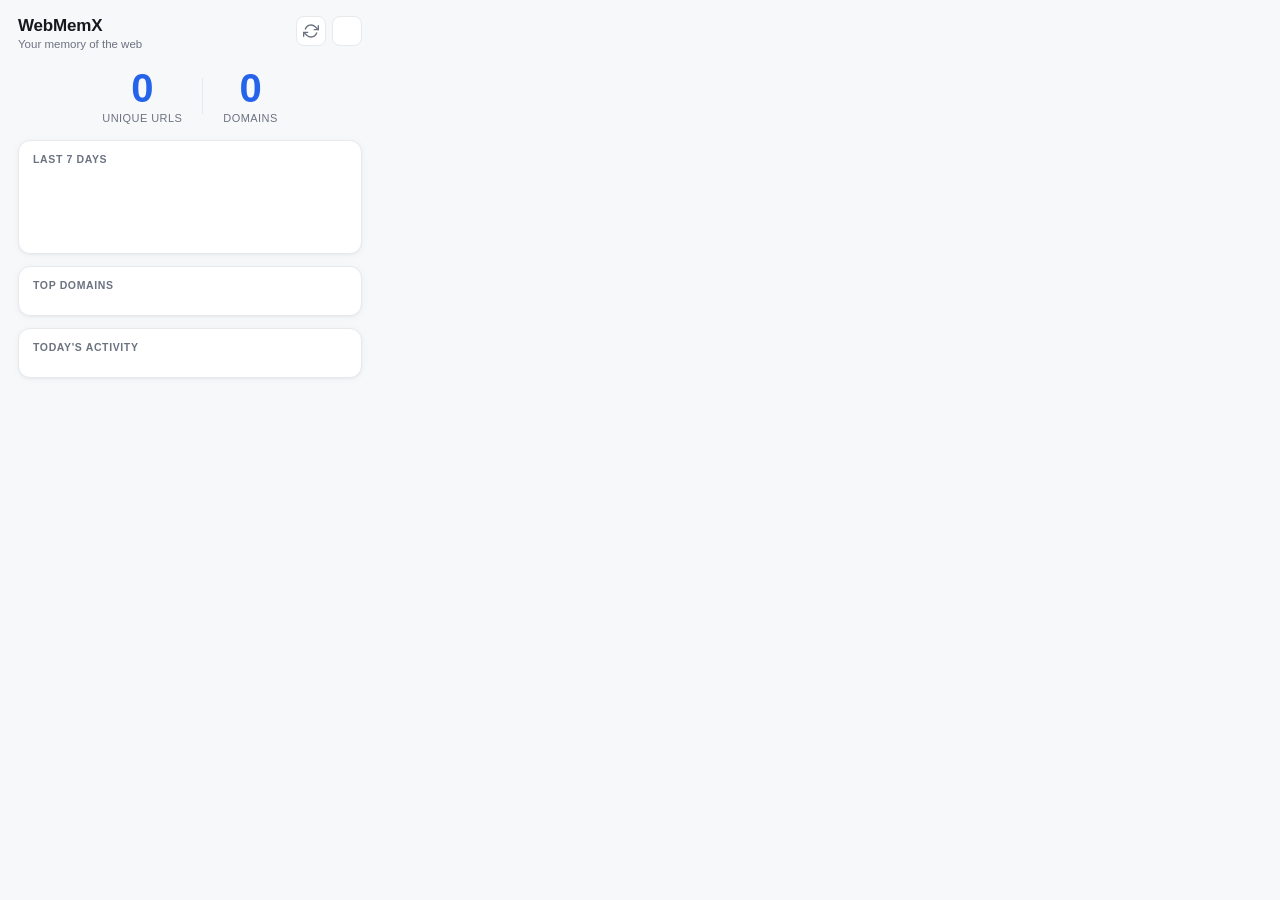
==== src/popup/popup.html @ b7718a19 "Initial commit: WebMemX Chrome extension MVP Privacy-first Manifest V3 extension that locally tracks" ====
<!DOCTYPE html>
<html lang="en">
<head>
<meta charset="UTF-8" />
<title>WebMemX</title>
<link rel="stylesheet" href="popup.css" />
</head>
<body>
  <header>
    <div class="brand">
      <h1>WebMemX</h1>
      <p class="tagline">Your memory of the web</p>
    </div>
    <div class="actions">
      <button id="rescan-btn" class="icon-btn" type="button" title="Rescan browser history" aria-label="Rescan browser history">
        <svg id="rescan-icon" viewBox="0 0 24 24" width="16" height="16" fill="none" stroke="currentColor" stroke-width="2" stroke-linecap="round" stroke-linejoin="round">
          <polyline points="23 4 23 10 17 10"></polyline>
          <polyline points="1 20 1 14 7 14"></polyline>
          <path d="M3.51 9a9 9 0 0 1 14.85-3.36L23 10M1 14l4.64 4.36A9 9 0 0 0 20.49 15"></path>
        </svg>
      </button>
      <button id="theme-btn" class="icon-btn" type="button" title="Theme: Auto" aria-label="Toggle theme">
        <span id="theme-icon"></span>
      </button>
    </div>
  </header>

  <div class="status-bar" id="status-bar" hidden></div>

  <main>
    <section class="hero">
      <div class="hero-stat">
        <div class="hero-number" id="count">0</div>
        <div class="hero-label">Unique URLs</div>
      </div>
      <div class="hero-divider"></div>
      <div class="hero-stat">
        <div class="hero-number" id="domain-count">0</div>
        <div class="hero-label">Domains</div>
      </div>
    </section>
    <div class="date" id="date"></div>

    <section class="panel">
      <h2>Last 7 Days</h2>
      <div class="trend" id="trend"></div>
    </section>

    <section class="panel" id="domains-panel">
      <h2>Top Domains</h2>
      <div class="domain-list" id="domain-list"></div>
    </section>

    <section class="panel">
      <h2>Today's Activity</h2>
      <ul class="url-list" id="url-list"></ul>
      <p class="empty-state" id="empty-state" hidden>
        No web activity recorded yet.<br />
        Start browsing and WebMemX will remember it for you.
      </p>
    </section>
  </main>

  <script type="module" src="popup.js"></script>
</body>
</html>
---- src/popup/popup.css ----
:root {
  color-scheme: light dark;
  --bg: #f7f8fa;
  --card: #ffffff;
  --fg: #16181d;
  --muted: #6b7280;
  --accent: #2563eb;
  --accent-soft: rgba(37, 99, 235, 0.1);
  --border: #e7e9ed;
  --hover: #f0f2f5;
  --shadow: 0 1px 2px rgba(16, 24, 40, 0.04), 0 1px 8px rgba(16, 24, 40, 0.04);
}

/* Follows the OS preference unless the user picked an explicit theme. */
@media (prefers-color-scheme: dark) {
  :root:not([data-theme="light"]) {
    --bg: #0b0d12;
    --card: #15171d;
    --fg: #f3f4f6;
    --muted: #939aa8;
    --accent: #60a5fa;
    --accent-soft: rgba(96, 165, 250, 0.14);
    --border: #23262e;
    --hover: #1b1e25;
    --shadow: 0 1px 2px rgba(0, 0, 0, 0.3), 0 1px 8px rgba(0, 0, 0, 0.24);
  }
}

/* Explicit override wins in either direction. */
:root[data-theme="dark"] {
  --bg: #0b0d12;
  --card: #15171d;
  --fg: #f3f4f6;
  --muted: #939aa8;
  --accent: #60a5fa;
  --accent-soft: rgba(96, 165, 250, 0.14);
  --border: #23262e;
  --hover: #1b1e25;
  --shadow: 0 1px 2px rgba(0, 0, 0, 0.3), 0 1px 8px rgba(0, 0, 0, 0.24);
}

:root[data-theme="light"] {
  --bg: #f7f8fa;
  --card: #ffffff;
  --fg: #16181d;
  --muted: #6b7280;
  --accent: #2563eb;
  --accent-soft: rgba(37, 99, 235, 0.1);
  --border: #e7e9ed;
  --hover: #f0f2f5;
  --shadow: 0 1px 2px rgba(16, 24, 40, 0.04), 0 1px 8px rgba(16, 24, 40, 0.04);
}

* {
  box-sizing: border-box;
}

body {
  margin: 0;
  width: 380px;
  max-height: 580px;
  display: flex;
  flex-direction: column;
  background: var(--bg);
  color: var(--fg);
  font-family: -apple-system, BlinkMacSystemFont, "Segoe UI", Roboto, sans-serif;
}

header {
  display: flex;
  align-items: flex-start;
  justify-content: space-between;
  padding: 16px 18px 10px;
  flex-shrink: 0;
}

h1 {
  margin: 0;
  font-size: 17px;
  font-weight: 700;
  letter-spacing: -0.01em;
}

.tagline {
  margin: 2px 0 0;
  font-size: 11.5px;
  color: var(--muted);
}

.actions {
  display: flex;
  gap: 6px;
}

.icon-btn {
  display: flex;
  align-items: center;
  justify-content: center;
  width: 30px;
  height: 30px;
  padding: 0;
  border-radius: 8px;
  border: 1px solid var(--border);
  background: var(--card);
  color: var(--muted);
  cursor: pointer;
  transition: background 0.15s ease, color 0.15s ease, transform 0.15s ease;
}

.icon-btn:hover {
  background: var(--hover);
  color: var(--fg);
}

.icon-btn:active {
  transform: scale(0.94);
}

.icon-btn:disabled {
  opacity: 0.5;
  cursor: default;
}

.icon-btn svg,
.icon-btn span svg {
  width: 16px;
  height: 16px;
}

#rescan-icon.spinning {
  animation: spin 0.9s linear infinite;
}

@keyframes spin {
  to {
    transform: rotate(360deg);
  }
}

.status-bar {
  flex-shrink: 0;
  margin: 0 18px 8px;
  padding: 6px 10px;
  border-radius: 8px;
  background: var(--accent-soft);
  color: var(--accent);
  font-size: 11.5px;
  font-weight: 600;
  text-align: center;
}

main {
  overflow-y: auto;
  padding: 0 18px 18px;
}

.hero {
  display: flex;
  align-items: center;
  justify-content: center;
  gap: 20px;
  padding: 8px 0 2px;
}

.hero-stat {
  text-align: center;
}

.hero-number {
  font-size: 40px;
  font-weight: 700;
  line-height: 1;
  color: var(--accent);
  font-variant-numeric: tabular-nums;
}

.hero-label {
  margin-top: 4px;
  font-size: 11px;
  color: var(--muted);
  text-transform: uppercase;
  letter-spacing: 0.04em;
}

.hero-divider {
  width: 1px;
  height: 36px;
  background: var(--border);
}

.date {
  text-align: center;
  font-size: 12px;
  color: var(--muted);
  margin-bottom: 14px;
}

.panel {
  background: var(--card);
  border: 1px solid var(--border);
  border-radius: 12px;
  box-shadow: var(--shadow);
  padding: 12px 14px 14px;
  margin-bottom: 12px;
}

.panel:last-child {
  margin-bottom: 0;
}

h2 {
  font-size: 10.5px;
  font-weight: 700;
  margin: 0 0 10px;
  color: var(--muted);
  text-transform: uppercase;
  letter-spacing: 0.06em;
}

/* Trend bar chart */
.trend {
  display: flex;
  align-items: flex-end;
  justify-content: space-between;
  gap: 6px;
  height: 64px;
}

.trend-col {
  display: flex;
  flex-direction: column;
  align-items: center;
  justify-content: flex-end;
  gap: 6px;
  flex: 1;
  height: 100%;
}

.trend-bar-track {
  width: 100%;
  height: 44px;
  display: flex;
  align-items: flex-end;
}

.trend-bar {
  width: 100%;
  min-height: 3px;
  border-radius: 3px;
  background: var(--border);
  transition: background 0.15s ease;
}

.trend-col.is-today .trend-bar {
  background: var(--accent);
}

.trend-col-label {
  font-size: 10px;
  color: var(--muted);
}

/* Domain list */
.domain-list {
  display: flex;
  flex-direction: column;
  gap: 8px;
}

.domain-row {
  display: grid;
  grid-template-columns: 96px 1fr 26px;
  align-items: center;
  gap: 10px;
}

.domain-name {
  font-size: 12px;
  white-space: nowrap;
  overflow: hidden;
  text-overflow: ellipsis;
}

.domain-bar-track {
  height: 6px;
  border-radius: 3px;
  background: var(--hover);
  overflow: hidden;
}

.domain-bar {
  height: 100%;
  border-radius: 3px;
  background: var(--accent);
}

.domain-count {
  font-size: 11.5px;
  color: var(--muted);
  text-align: right;
  font-variant-numeric: tabular-nums;
}

.panel-empty {
  font-size: 12px;
  color: var(--muted);
  text-align: center;
  padding: 8px 0 4px;
}

/* URL list */
.url-list {
  list-style: none;
  margin: 0;
  padding: 0;
  max-height: 170px;
  overflow-y: auto;
}

.url-list li {
  font-size: 12px;
  padding: 6px 8px;
  border-radius: 6px;
  white-space: nowrap;
  overflow: hidden;
  text-overflow: ellipsis;
}

.url-list li:hover {
  background: var(--hover);
}

.empty-state {
  text-align: center;
  color: var(--muted);
  font-size: 12.5px;
  line-height: 1.5;
  padding: 16px 8px 6px;
  margin: 0;
}
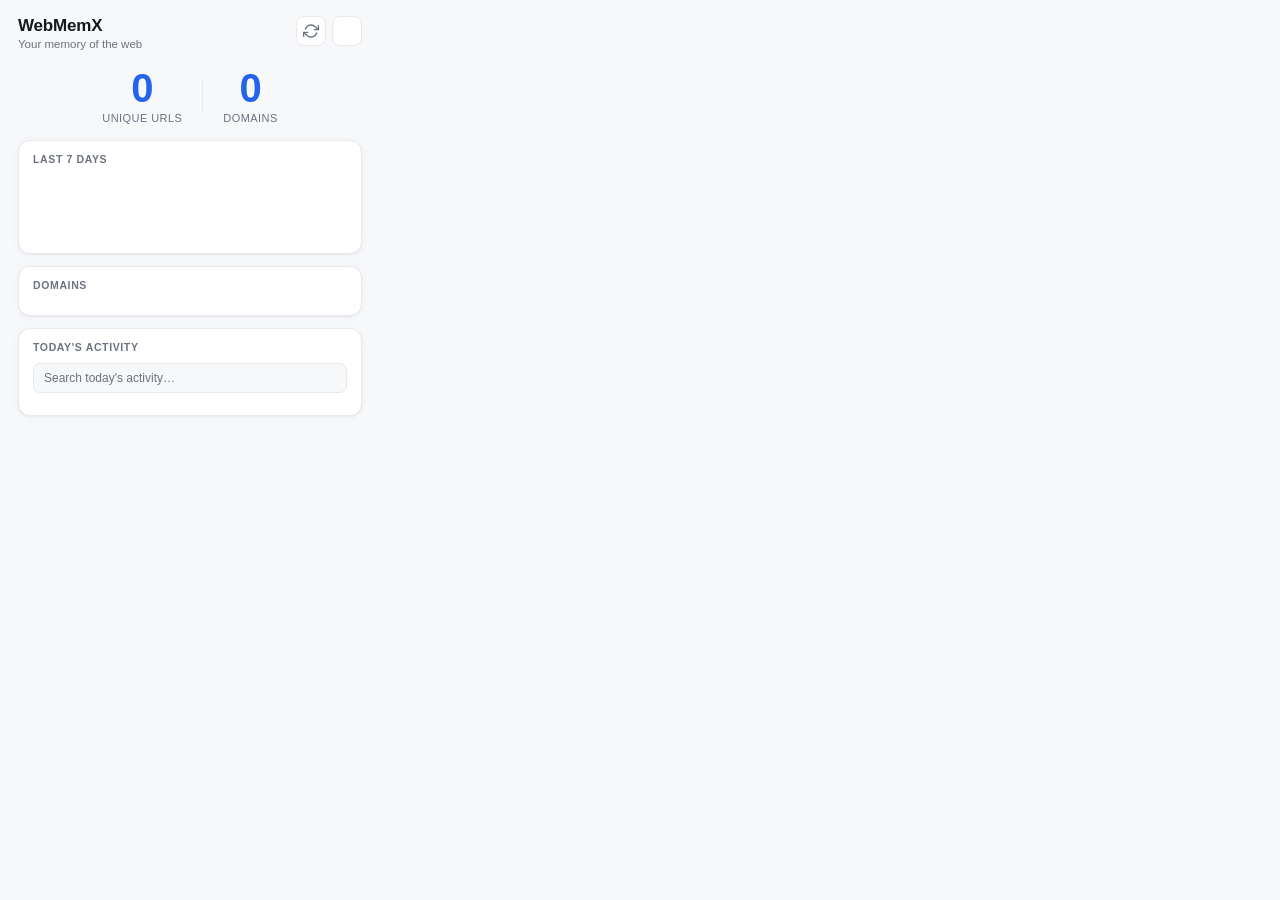
==== commit f590d4dc: "Show all domains, add activity search and open/copy actions - Domains panel now lists every domain v" ====
--- a/src/popup/popup.html
+++ b/src/popup/popup.html
@@ -47,12 +47,13 @@
     </section>
 
     <section class="panel" id="domains-panel">
-      <h2>Top Domains</h2>
+      <h2>Domains</h2>
       <div class="domain-list" id="domain-list"></div>
     </section>
 
     <section class="panel">
       <h2>Today's Activity</h2>
+      <input type="search" class="search-input" id="activity-search" placeholder="Search today's activity…" autocomplete="off" />
       <ul class="url-list" id="url-list"></ul>
       <p class="empty-state" id="empty-state" hidden>
         No web activity recorded yet.<br />
--- a/src/popup/popup.css
+++ b/src/popup/popup.css
@@ -265,6 +265,9 @@
   display: flex;
   flex-direction: column;
   gap: 8px;
+  max-height: 200px;
+  overflow-y: auto;
+  padding-right: 2px;
 }
 
 .domain-row {
@@ -306,6 +309,28 @@
   color: var(--muted);
   text-align: center;
   padding: 8px 0 4px;
+}
+
+/* Search */
+.search-input {
+  width: 100%;
+  font: inherit;
+  font-size: 12px;
+  padding: 7px 10px;
+  margin-bottom: 8px;
+  border-radius: 7px;
+  border: 1px solid var(--border);
+  background: var(--bg);
+  color: var(--fg);
+}
+
+.search-input::placeholder {
+  color: var(--muted);
+}
+
+.search-input:focus {
+  outline: none;
+  border-color: var(--accent);
 }
 
 /* URL list */
@@ -317,17 +342,63 @@
   overflow-y: auto;
 }
 
-.url-list li {
+.url-row {
+  display: flex;
+  align-items: center;
+  gap: 6px;
+  padding: 5px 4px 5px 8px;
+  border-radius: 6px;
+  cursor: pointer;
+}
+
+.url-row:hover {
+  background: var(--hover);
+}
+
+.url-text {
+  flex: 1;
+  min-width: 0;
   font-size: 12px;
-  padding: 6px 8px;
-  border-radius: 6px;
   white-space: nowrap;
   overflow: hidden;
   text-overflow: ellipsis;
 }
 
-.url-list li:hover {
-  background: var(--hover);
+.url-actions {
+  display: flex;
+  gap: 2px;
+  flex-shrink: 0;
+  opacity: 0;
+  transition: opacity 0.12s ease;
+}
+
+.url-row:hover .url-actions,
+.url-row:focus-within .url-actions {
+  opacity: 1;
+}
+
+.url-action-btn {
+  display: flex;
+  align-items: center;
+  justify-content: center;
+  width: 21px;
+  height: 21px;
+  padding: 0;
+  border: none;
+  border-radius: 5px;
+  background: transparent;
+  color: var(--muted);
+  cursor: pointer;
+}
+
+.url-action-btn:hover {
+  background: var(--border);
+  color: var(--fg);
+}
+
+.url-action-btn svg {
+  width: 11px;
+  height: 11px;
 }
 
 .empty-state {
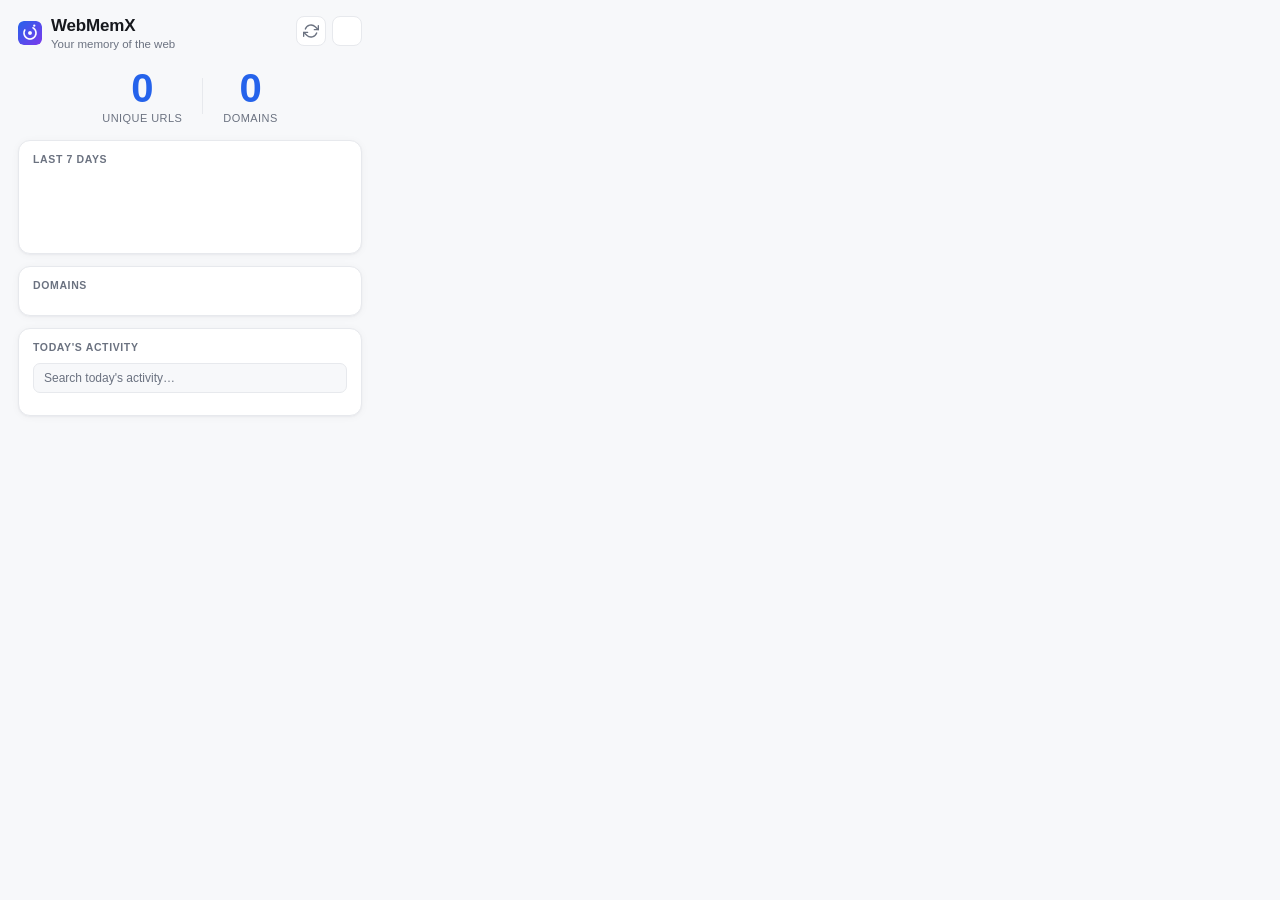
==== commit 05786ea6: "Add WebMemX application icon and wire it across the product New mark: a satellite node arriving alon" ====
--- a/src/popup/popup.html
+++ b/src/popup/popup.html
@@ -8,8 +8,11 @@
 <body>
   <header>
     <div class="brand">
-      <h1>WebMemX</h1>
-      <p class="tagline">Your memory of the web</p>
+      <img class="brand-icon" src="../../icons/icon-48.png" width="24" height="24" alt="" />
+      <div>
+        <h1>WebMemX</h1>
+        <p class="tagline">Your memory of the web</p>
+      </div>
     </div>
     <div class="actions">
       <button id="rescan-btn" class="icon-btn" type="button" title="Rescan browser history" aria-label="Rescan browser history">
--- a/src/popup/popup.css
+++ b/src/popup/popup.css
@@ -74,6 +74,17 @@
   flex-shrink: 0;
 }
 
+.brand {
+  display: flex;
+  align-items: center;
+  gap: 9px;
+}
+
+.brand-icon {
+  border-radius: 6px;
+  flex-shrink: 0;
+}
+
 h1 {
   margin: 0;
   font-size: 17px;
